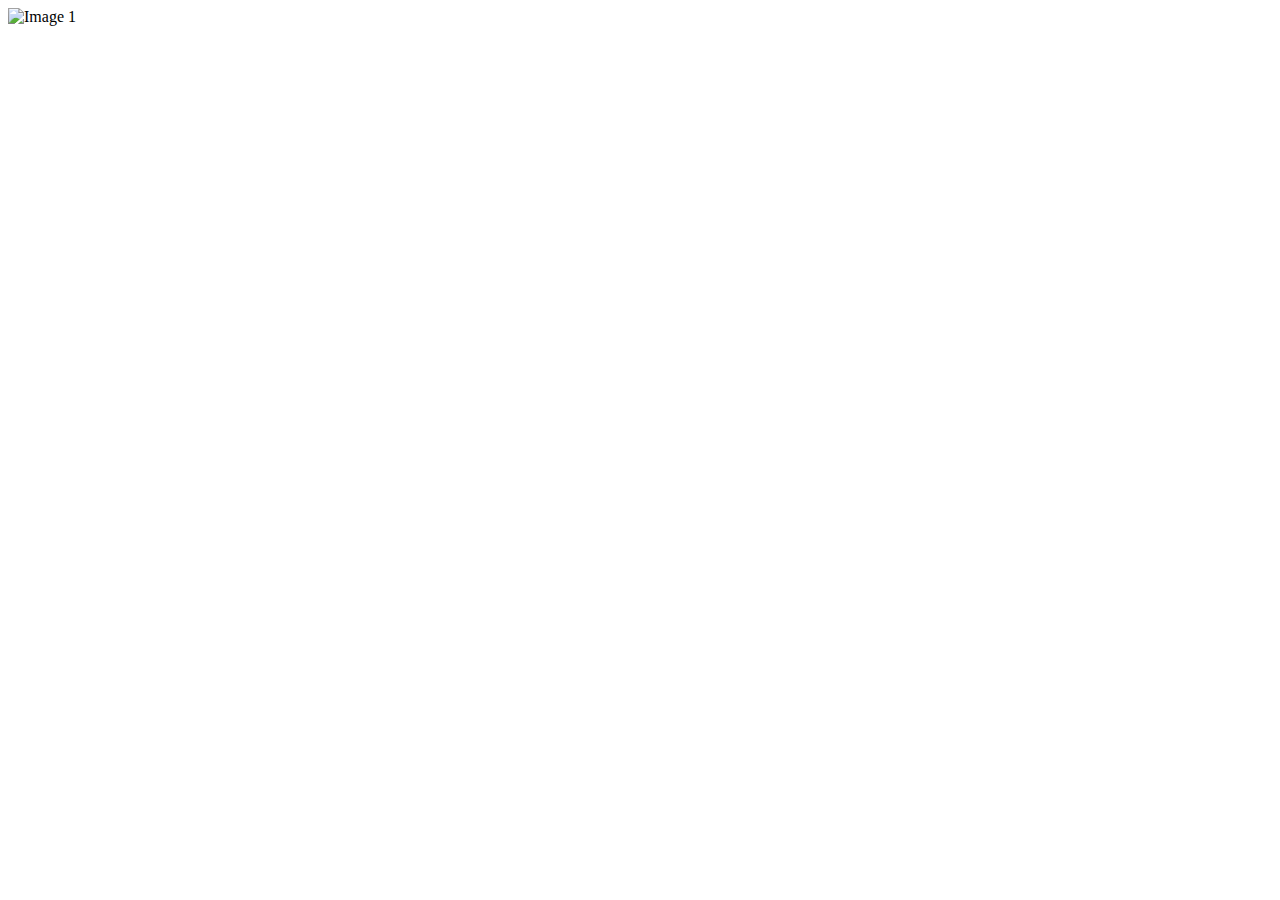
==== levelup/slideshow/html/slideshow1.html @ 5fd9f64e "Commit" ====
<!DOCTYPE html>
<!--Van Elias De Hondt-->
<html lang=nl>
    <head>
        <!--Meta + Title-->
        <meta charset="utf-8">
        <title>Level Up Edegem Slideshow 1</title>
        <meta http-equiv=X-UA-Compatible content="IE=edge">
        <meta content="width=device-width, initial-scale=1.0" name="viewport">
        <meta property="og:title" content="Level Up Edegem Slideshow 1"/>
        <!---------------->
        <!--Favicon-->
        <link href="/img/favicon.ico" rel="icon">
        <!----------->
        <!--CSS-->
        <link rel="stylesheet" href="/levelup/slideshow/css/slideshow.css">
       <!------->
    </head>
    <body>
        <div class="slideshow">
            <img class="slideshowimg" alt="Image 1"  src="img/time-trampoline-logo.png">
            <img class="slideshowimg" alt="Image 2" src="img/time-bouldering-logo.png">
            <img class="slideshowimg" alt="Image 3" src="img/time-bowling-logo.png">
            <img class="slideshowimg" alt="Image 4" src="img/time-inflatable-logo.png">
        </div>
        <!--JS-->
        <script src="/levelup/slideshow/js/slideshow.js"></script>
        <script> setTimeout(() => document.location.reload(), 3600000) </script>
        <!------>
    </body>
</html>
---- levelup/slideshow/css/slideshow.css ----
/**
 * @author Elias De Hondt
 * @see https://eliasdh.com
 * @since 08/08/2021
 */
.slideshow {
    max-width: auto;
    margin: 0 auto;
}
.slideshowimg {
    display: block;
    max-width: 100%;
    height: auto;
}
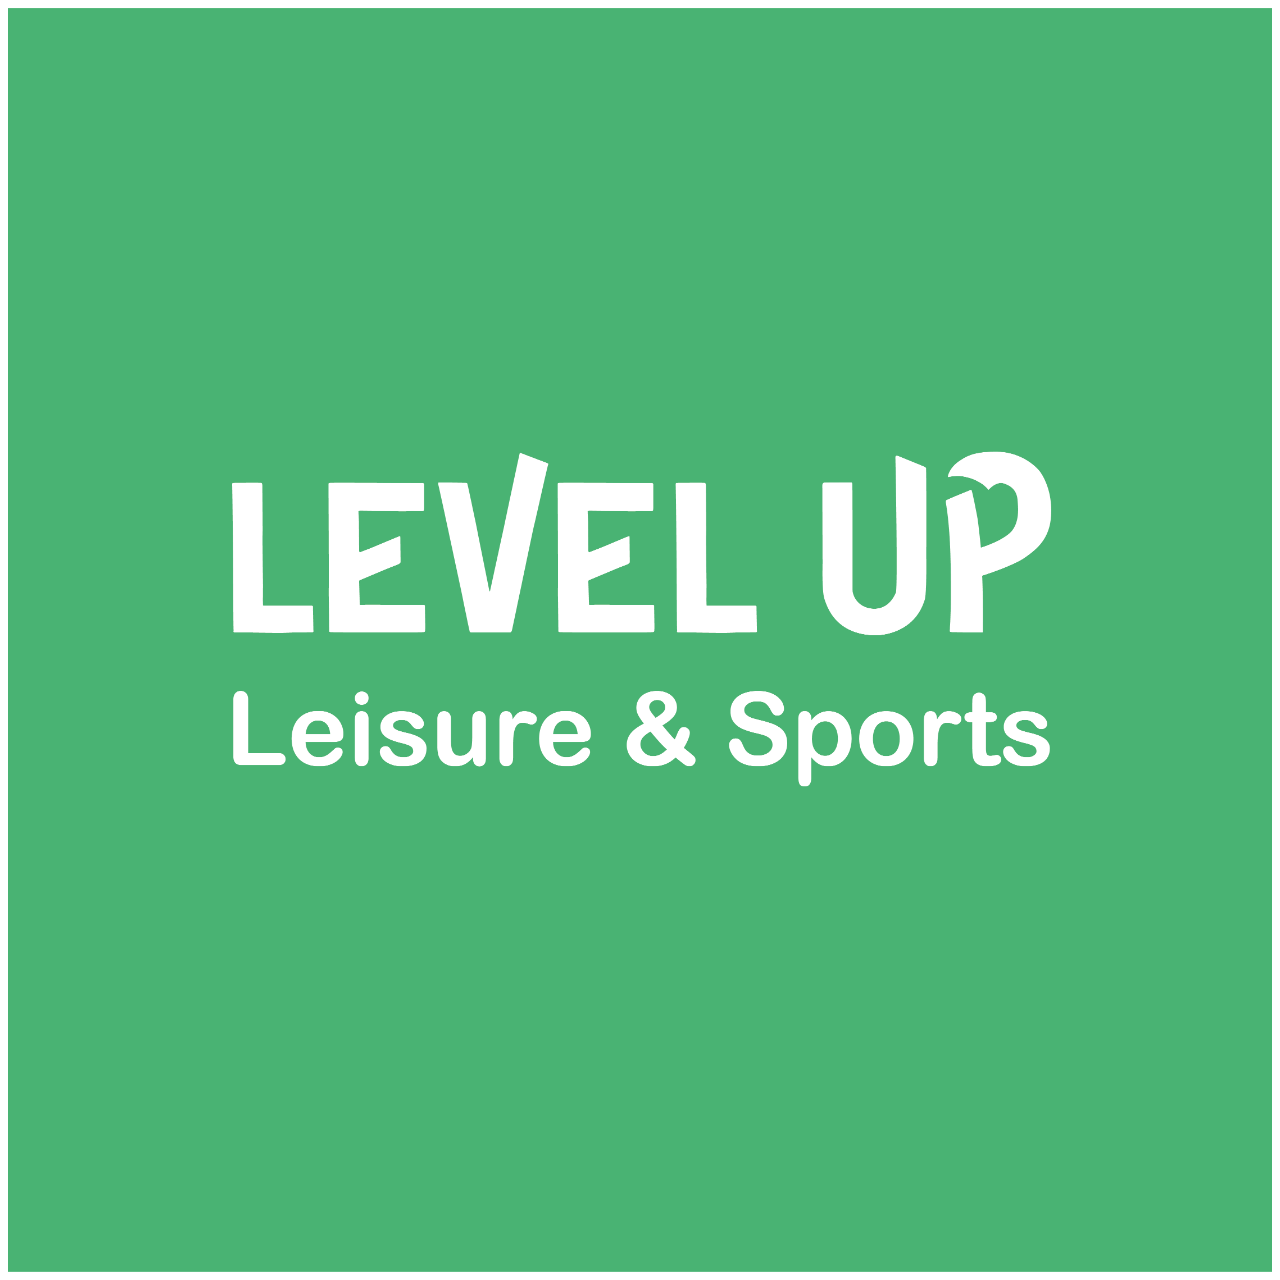
==== commit 9e568c88: "Commit" ====
--- a/levelup/slideshow/html/slideshow1.html
+++ b/levelup/slideshow/html/slideshow1.html
@@ -10,22 +10,25 @@
         <meta property="og:title" content="Level Up Edegem Slideshow 1"/>
         <!---------------->
         <!--Favicon-->
-        <link href="/img/favicon.ico" rel="icon">
+        <link href="/levelup/slideshow/img/favicon.ico" rel="icon">
         <!----------->
         <!--CSS-->
         <link rel="stylesheet" href="/levelup/slideshow/css/slideshow.css">
        <!------->
     </head>
     <body>
-        <div class="slideshow">
-            <img class="slideshowimg" alt="Image 1"  src="img/time-trampoline-logo.png">
-            <img class="slideshowimg" alt="Image 2" src="img/time-bouldering-logo.png">
-            <img class="slideshowimg" alt="Image 3" src="img/time-bowling-logo.png">
-            <img class="slideshowimg" alt="Image 4" src="img/time-inflatable-logo.png">
+        <div class="slideshowphoto">
+            <img class="photo" alt="Image 1" src="/levelup/slideshow/img/photo-1.png">
+            <img class="photo" alt="Image 2" src="/levelup/slideshow/img/photo-2.png">
+            <img class="photo" alt="Image 3" src="/levelup/slideshow/img/photo-3.png">
+            <img class="photo" alt="Image 4" src="/levelup/slideshow/img/photo-4.png">
+            <img class="photo" alt="Image 5" src="/levelup/slideshow/img/photo-5.png">
+            <img class="photo" alt="Image 6" src="/levelup/slideshow/img/photo-6.png">
+            <img class="photo" alt="Image 7" src="/levelup/slideshow/img/photo-7.png">
         </div>
         <!--JS-->
-        <script src="/levelup/slideshow/js/slideshow.js"></script>
+        <script src="/levelup/slideshow/js/slideshowPhoto.js"></script>
         <script> setTimeout(() => document.location.reload(), 3600000) </script>
         <!------>
     </body>
-</html>
+</html>--- a/levelup/slideshow/css/slideshow.css
+++ b/levelup/slideshow/css/slideshow.css
@@ -3,12 +3,30 @@
  * @see https://eliasdh.com
  * @since 08/08/2021
  */
-.slideshow {
+
+.slideshowphoto {
     max-width: auto;
     margin: 0 auto;
 }
-.slideshowimg {
+
+.photo {
     display: block;
     max-width: 100%;
     height: auto;
+}
+
+.slideshowvideo {
+    max-width: 800px;
+    margin: 0 auto;
+    position: relative;
+    padding-bottom: 56.25%; /* 16:9 aspect ratio */
+    height: 0;
+}
+
+.video {
+    position: absolute;
+    top: 0;
+    left: 0;
+    width: 100%;
+    height: 100%;
 }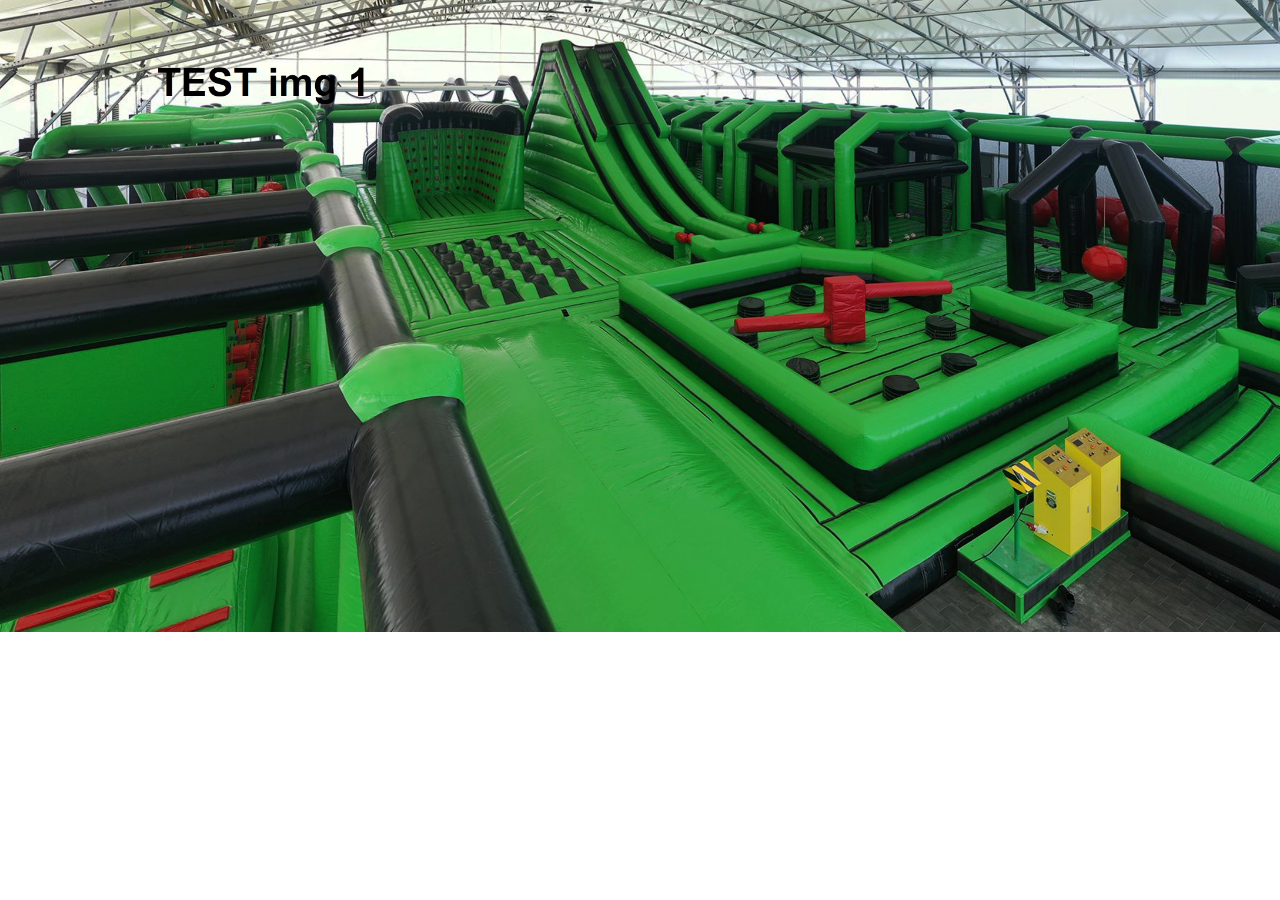
==== commit d4412697: "Commit" ====
--- a/levelup/slideshow/html/slideshow1.html
+++ b/levelup/slideshow/html/slideshow1.html
@@ -21,10 +21,6 @@
             <img class="photo" alt="Image 1" src="/levelup/slideshow/img/photo-1.png">
             <img class="photo" alt="Image 2" src="/levelup/slideshow/img/photo-2.png">
             <img class="photo" alt="Image 3" src="/levelup/slideshow/img/photo-3.png">
-            <img class="photo" alt="Image 4" src="/levelup/slideshow/img/photo-4.png">
-            <img class="photo" alt="Image 5" src="/levelup/slideshow/img/photo-5.png">
-            <img class="photo" alt="Image 6" src="/levelup/slideshow/img/photo-6.png">
-            <img class="photo" alt="Image 7" src="/levelup/slideshow/img/photo-7.png">
         </div>
         <!--JS-->
         <script src="/levelup/slideshow/js/slideshowPhoto.js"></script>
--- a/levelup/slideshow/css/slideshow.css
+++ b/levelup/slideshow/css/slideshow.css
@@ -4,8 +4,13 @@
  * @since 08/08/2021
  */
 
+body, html {
+    height: 100%;
+    margin: 0;
+}
+
 .slideshowphoto {
-    max-width: auto;
+    width: auto;
     margin: 0 auto;
 }
 
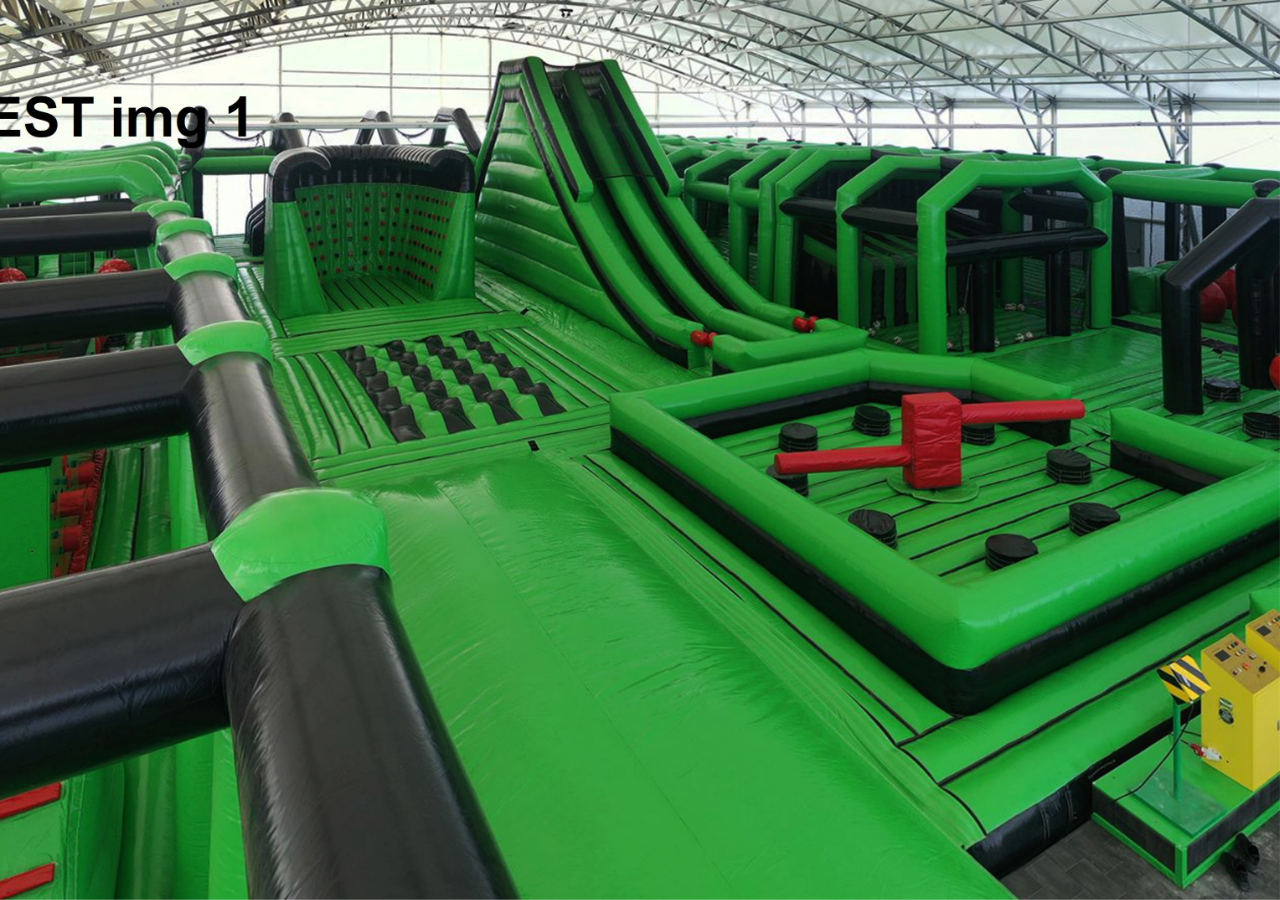
==== commit f2874781: "Commit" ====
--- a/levelup/slideshow/html/slideshow1.html
+++ b/levelup/slideshow/html/slideshow1.html
@@ -20,7 +20,6 @@
         <div class="slideshowphoto">
             <img class="photo" alt="Image 1" src="/levelup/slideshow/img/photo-1.png">
             <img class="photo" alt="Image 2" src="/levelup/slideshow/img/photo-2.png">
-            <img class="photo" alt="Image 3" src="/levelup/slideshow/img/photo-3.png">
         </div>
         <!--JS-->
         <script src="/levelup/slideshow/js/slideshowPhoto.js"></script>
--- a/levelup/slideshow/css/slideshow.css
+++ b/levelup/slideshow/css/slideshow.css
@@ -3,11 +3,6 @@
  * @see https://eliasdh.com
  * @since 08/08/2021
  */
-
-body, html {
-    height: 100%;
-    margin: 0;
-}
 
 .slideshowphoto {
     width: auto;
@@ -15,23 +10,23 @@
 }
 
 .photo {
-    display: block;
-    max-width: 100%;
-    height: auto;
-}
-
-.slideshowvideo {
-    max-width: 800px;
-    margin: 0 auto;
-    position: relative;
-    padding-bottom: 56.25%; /* 16:9 aspect ratio */
-    height: 0;
-}
-
-.video {
-    position: absolute;
+    position: fixed;
     top: 0;
     left: 0;
     width: 100%;
     height: 100%;
+    object-fit: cover;
+    z-index: -1;
+}
+
+.video {
+    width: 100%;
+    height: 100%;
+    object-fit: fill;
+}
+
+.bodyvideo {
+    margin: 0;
+    padding: 0;
+    overflow: hidden;
 }